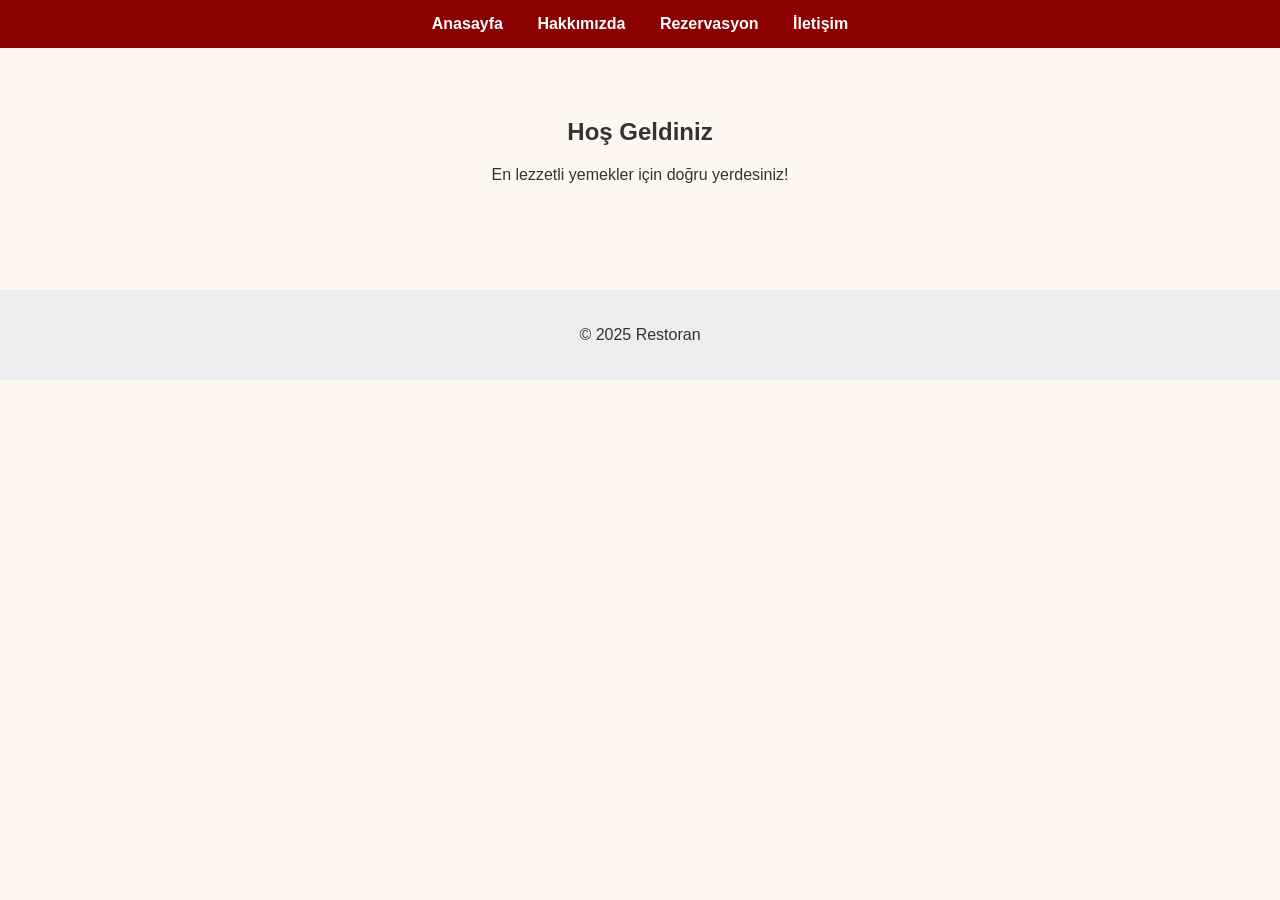
==== index.html @ ec39f627 "restoran web sitesi anasayfa da hoşgeldiniz kısmı var hakkımızda iletişim oluşturdum onun içinde düz" ====
<!DOCTYPE html>
<html lang="tr">
<head>
    <meta charset="UTF-8">
    <meta http-equiv="refresh" content="0; URL=anasayfa.html">
    <title>Restoran</title>
</head>
<body>
    <p>Yönlendiriliyorsunuz... <a href="anasayfa.html">Tıklayın</a></p>
</body>
</html>
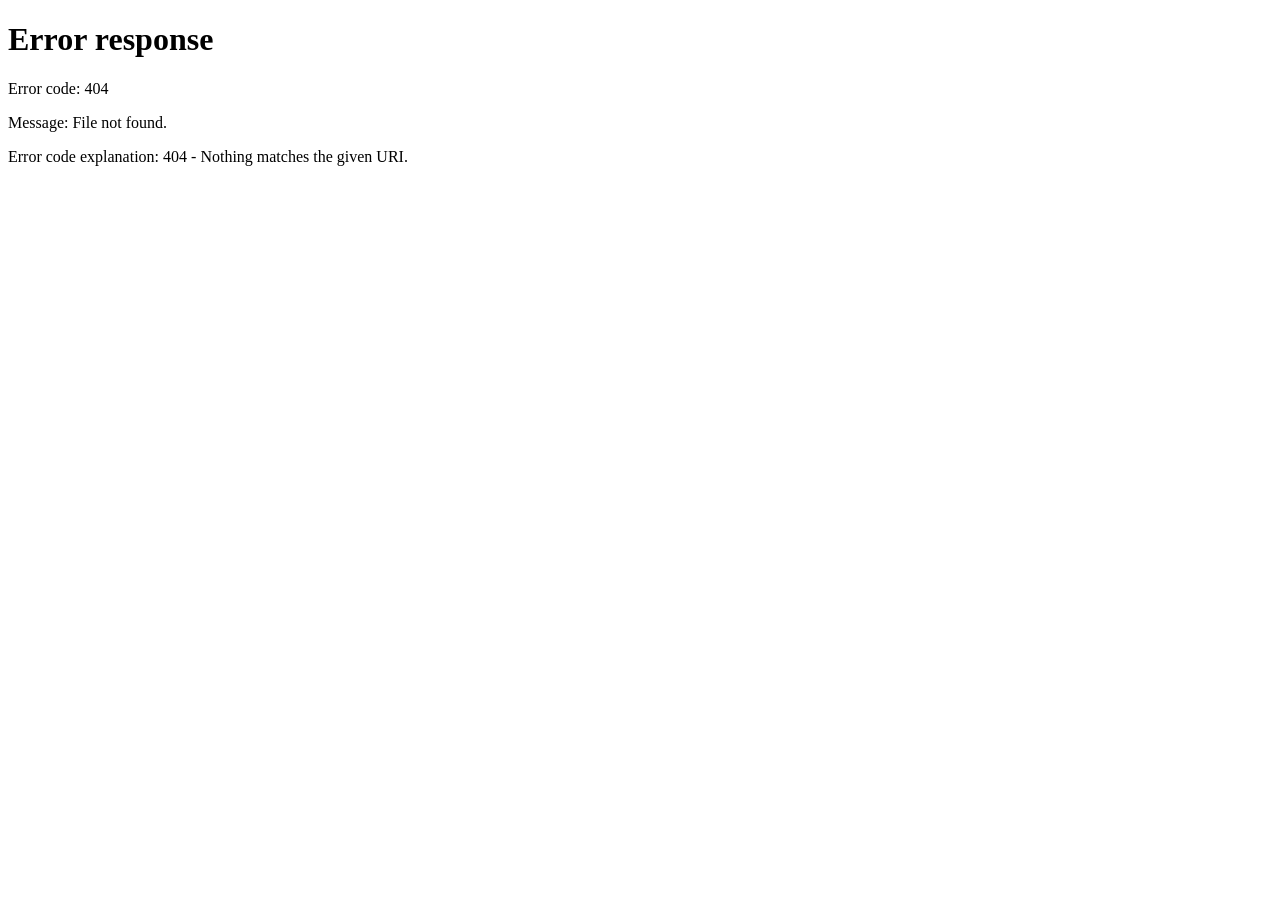
==== commit 6b66446c: "Change redirection to menu.html and improve SEO index kısmı menü kısmana atıyor ama değişiklik yapıl" ====
--- a/index.html
+++ b/index.html
@@ -1,11 +1,19 @@
 <!DOCTYPE html>
 <html lang="tr">
 <head>
-    <meta charset="UTF-8">
-    <meta http-equiv="refresh" content="0; URL=anasayfa.html">
-    <title>Restoran</title>
+  <meta charset="UTF-8">
+  <title>Restoran</title>
+
+  <!-- 0 saniyede menu.html'ye yönlendirir -->
+  <meta http-equiv="refresh" content="0; url=menu.html">
+
+  <!-- SEO için küçük dokunuş -->
+  <meta name="description" content="Restoran menü, rezervasyon ve iletişim sayfası">
 </head>
 <body>
-    <p>Yönlendiriliyorsunuz... <a href="anasayfa.html">Tıklayın</a></p>
+  <p>
+    Menüye yönlendiriliyorsunuz...
+    <a href="menu.html">Gitmezse buraya tıkla</a>
+  </p>
 </body>
-</html>+</html>
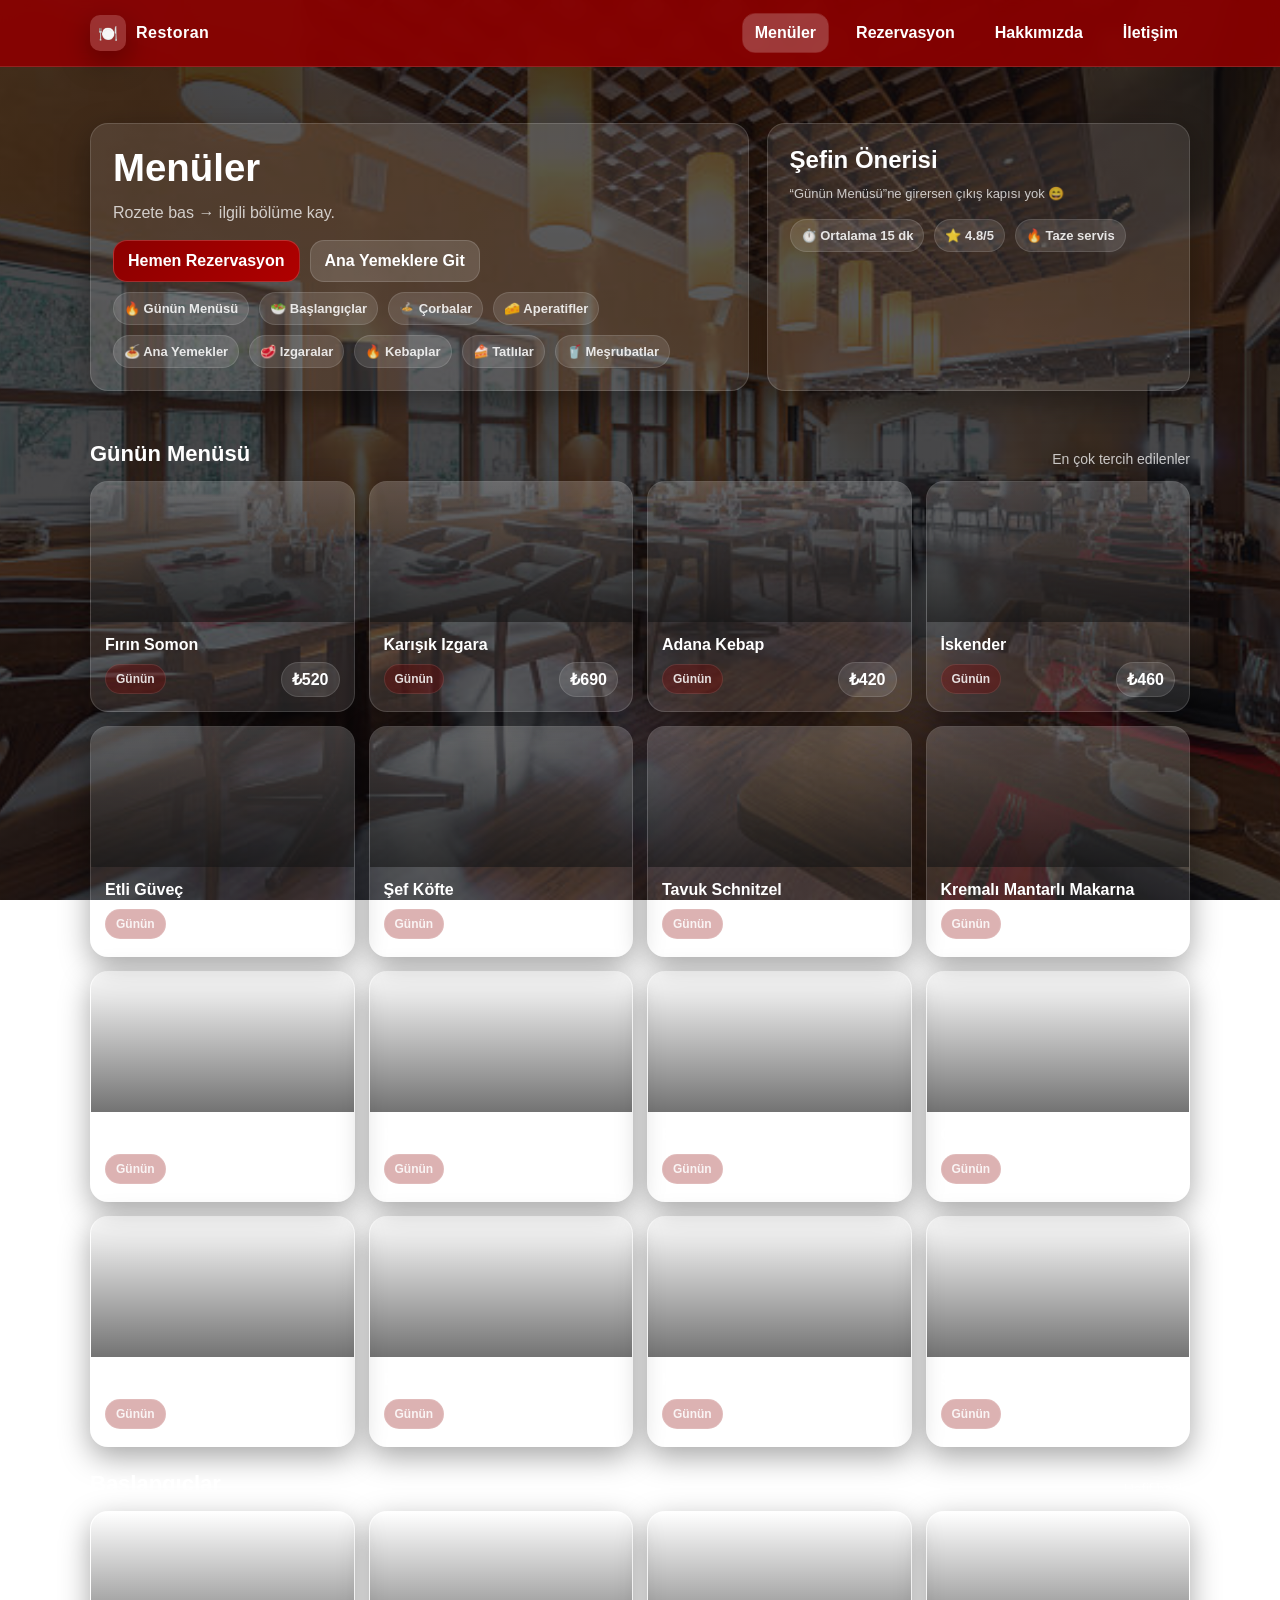
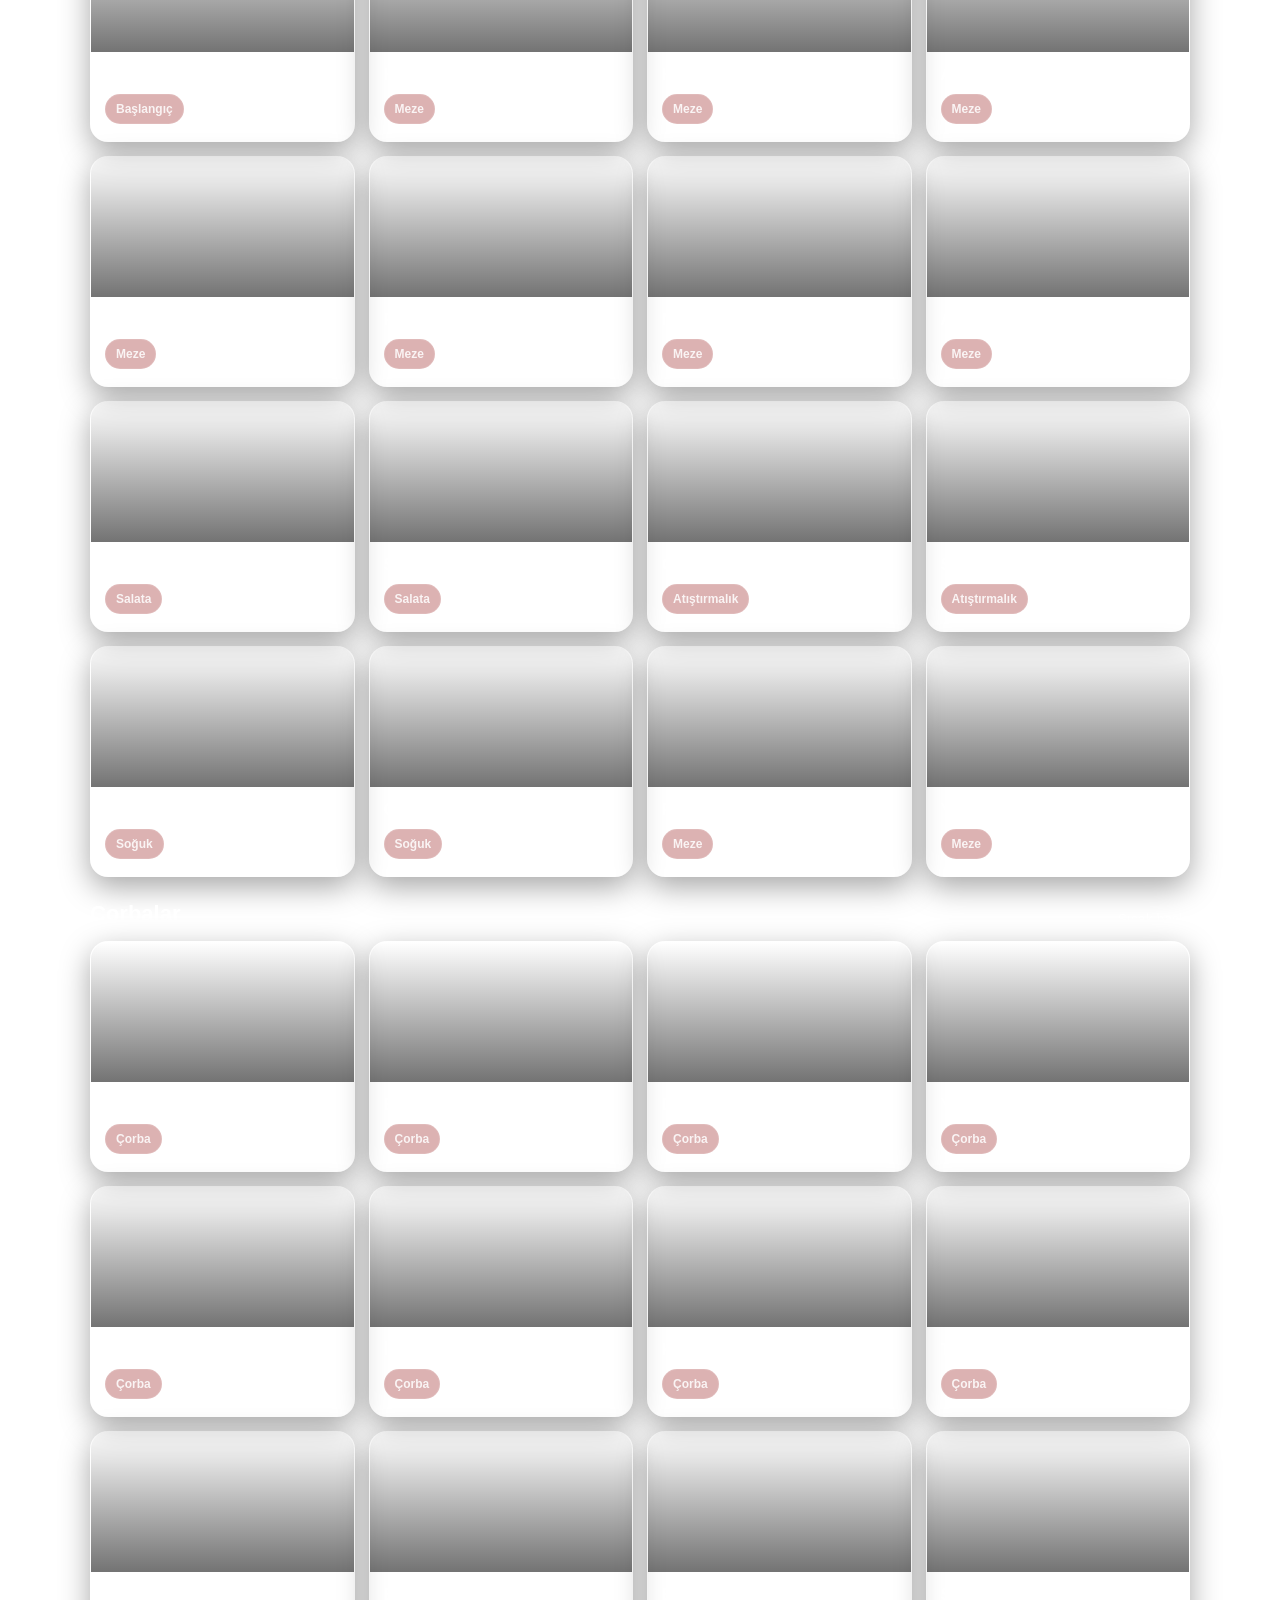
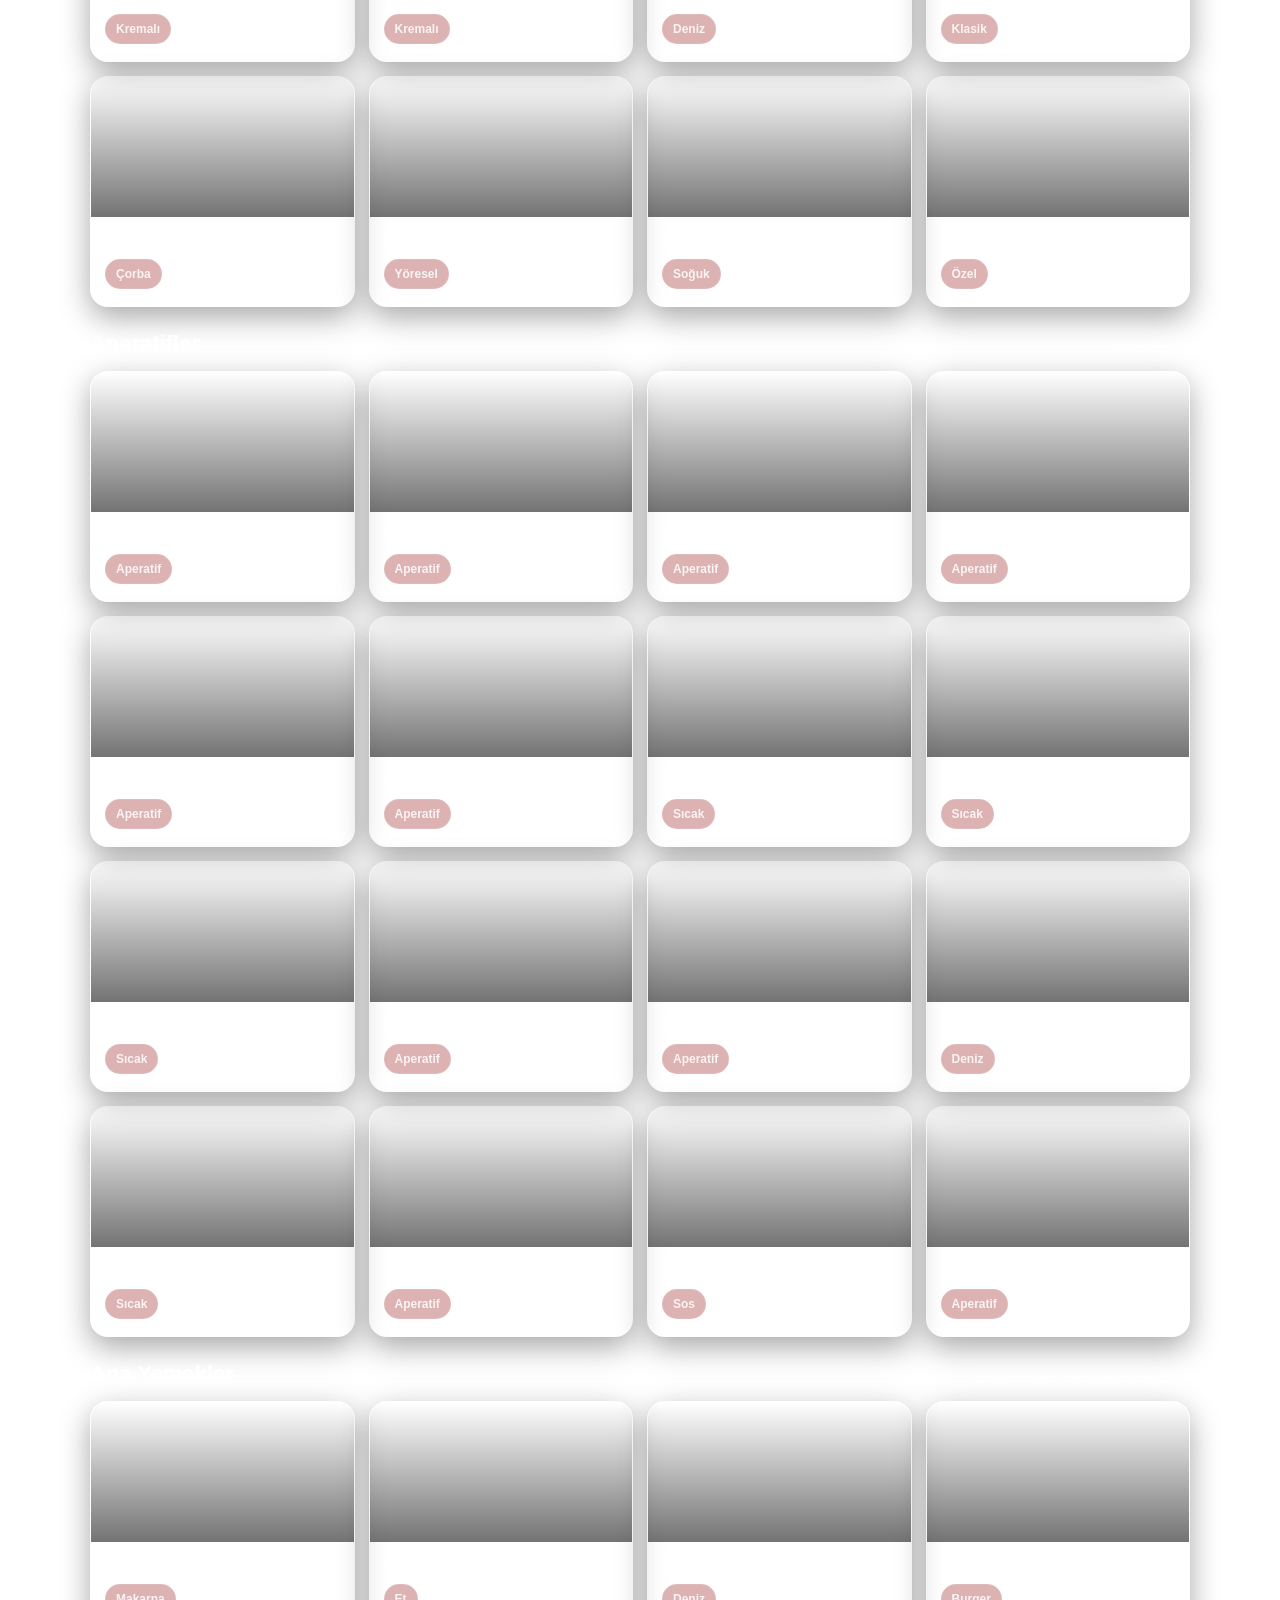
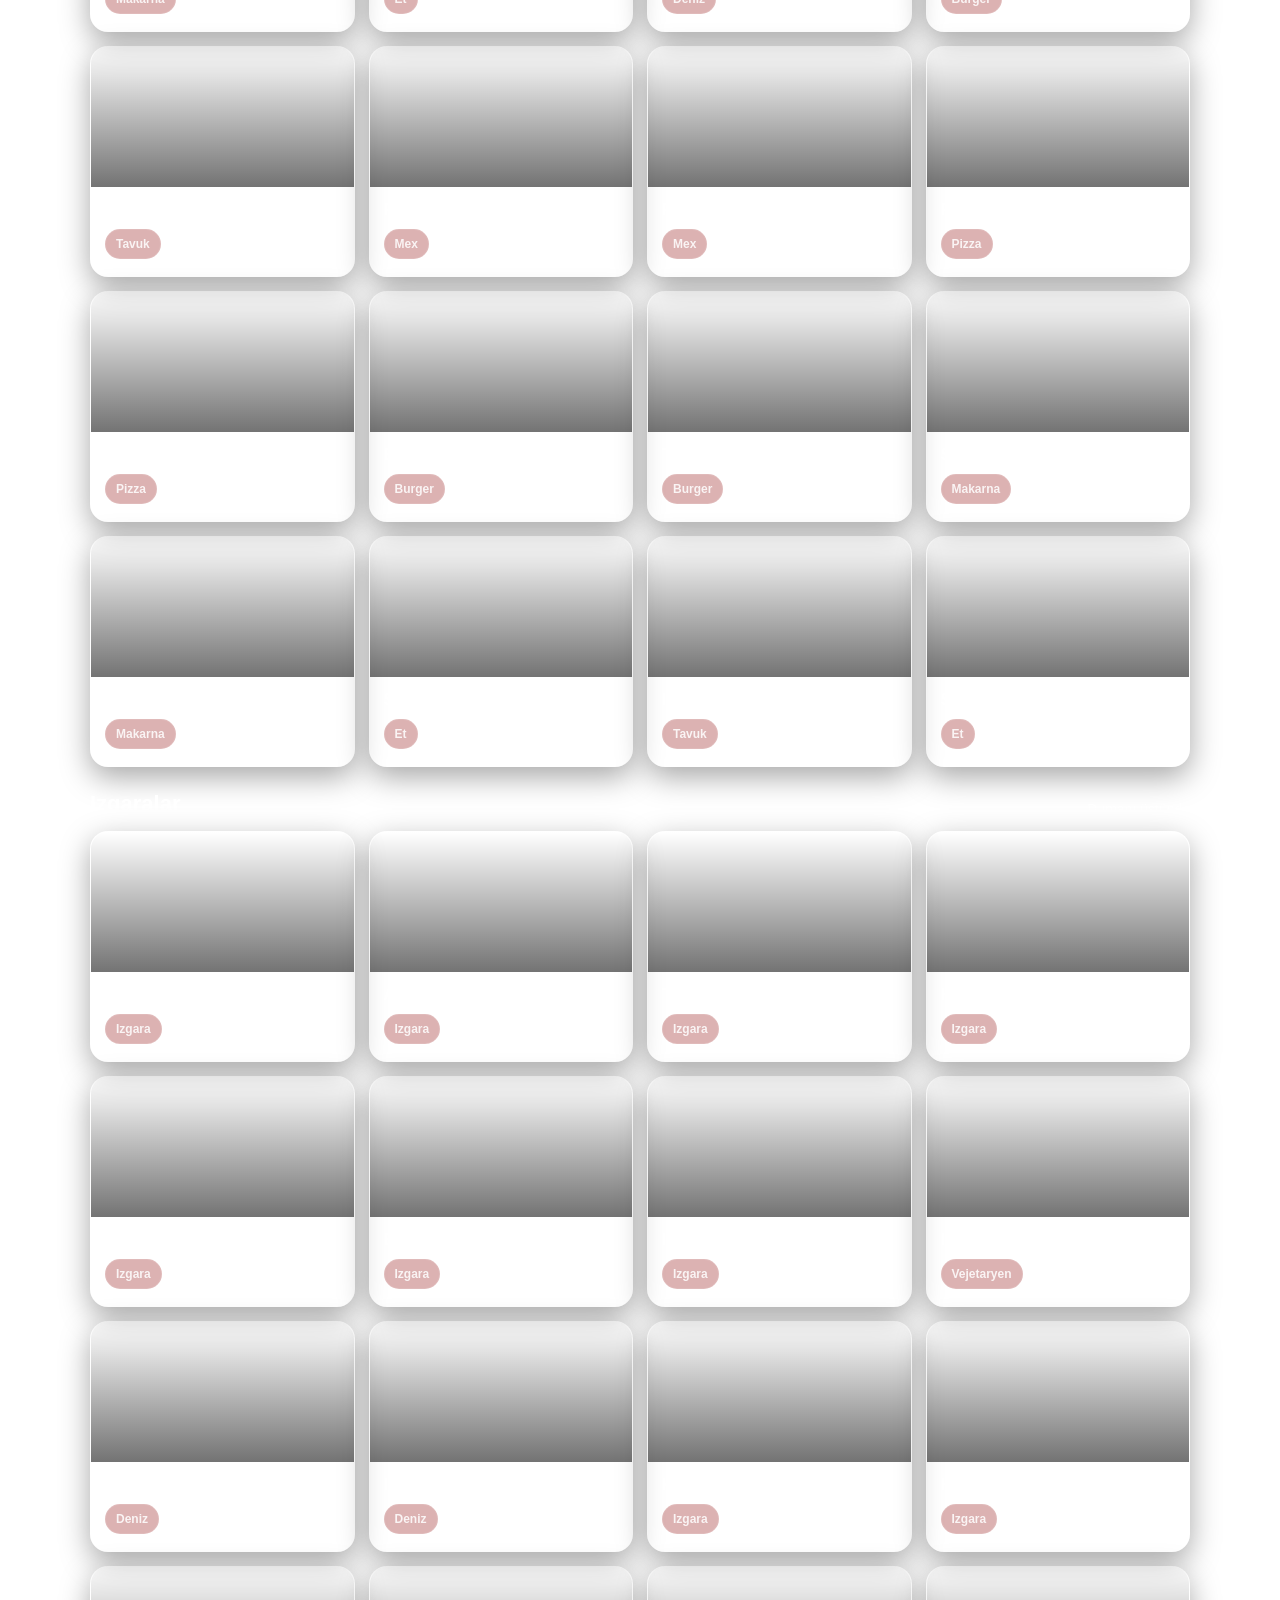
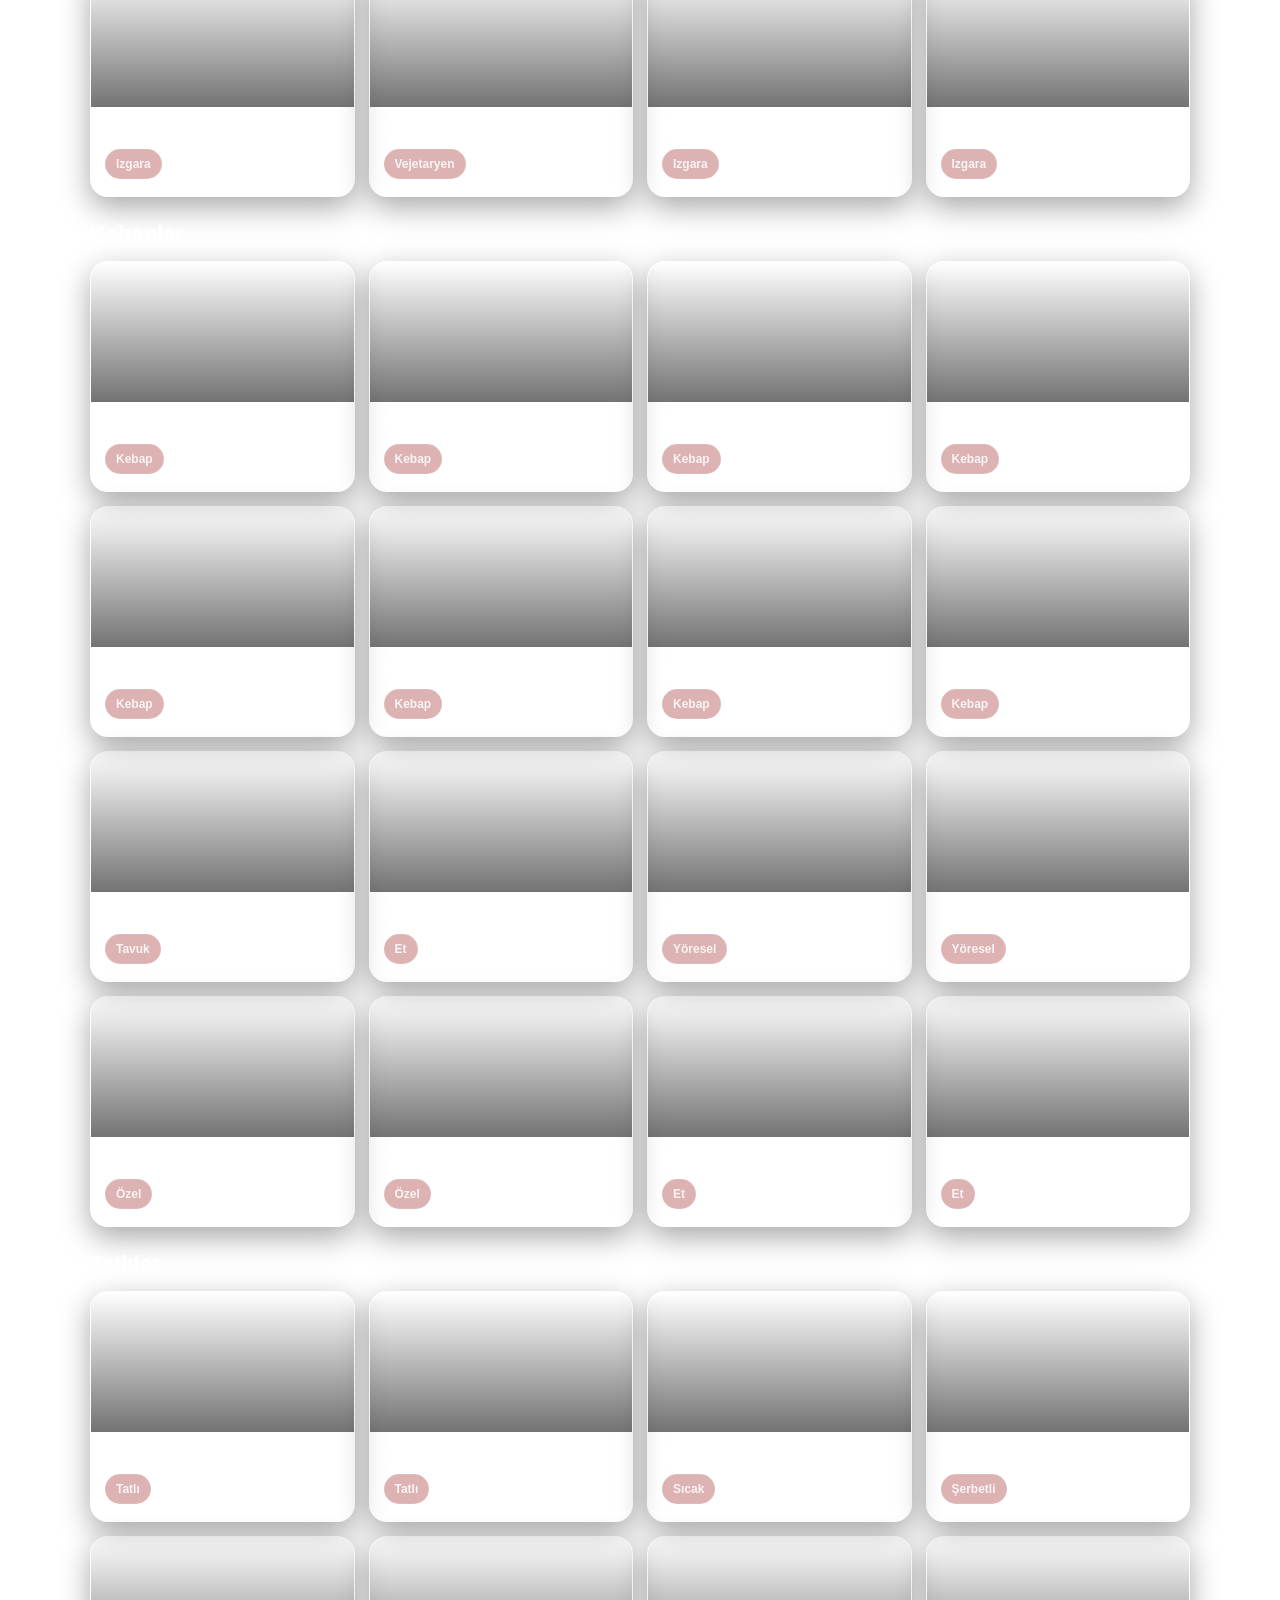
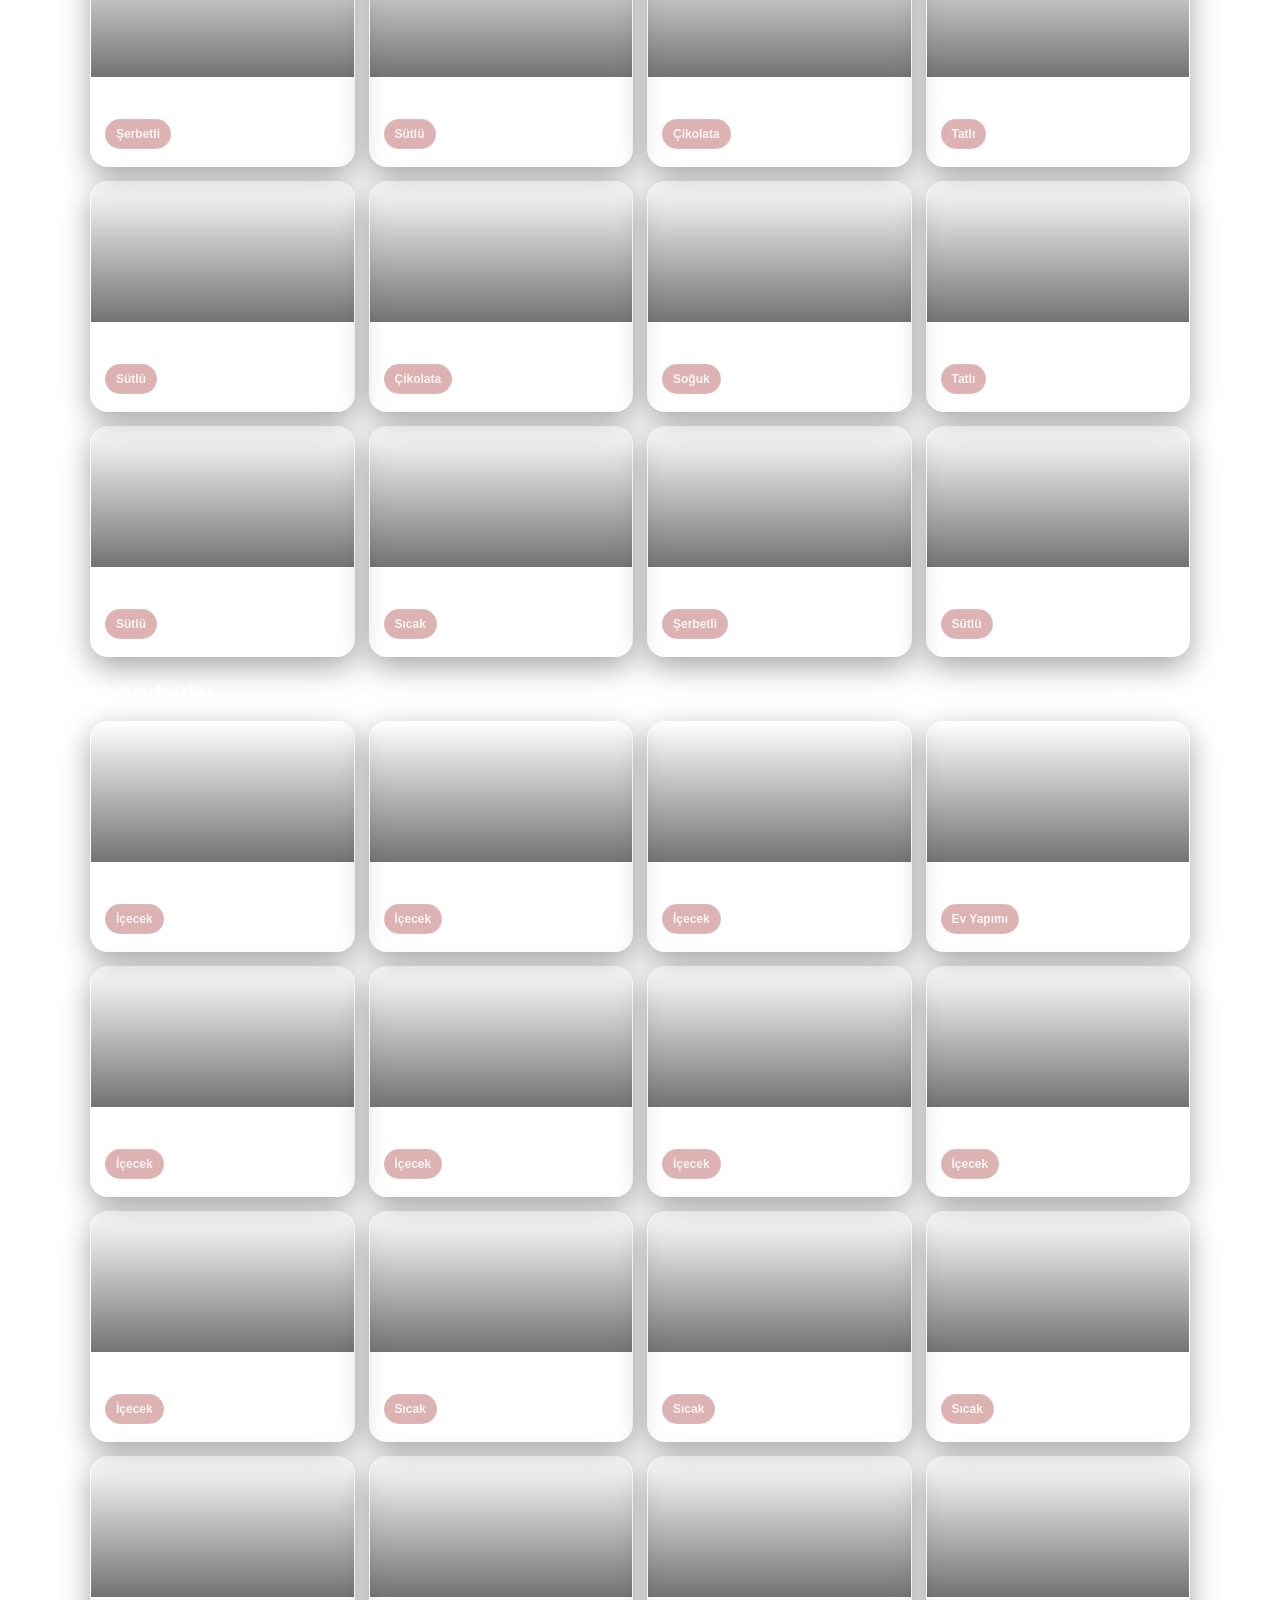
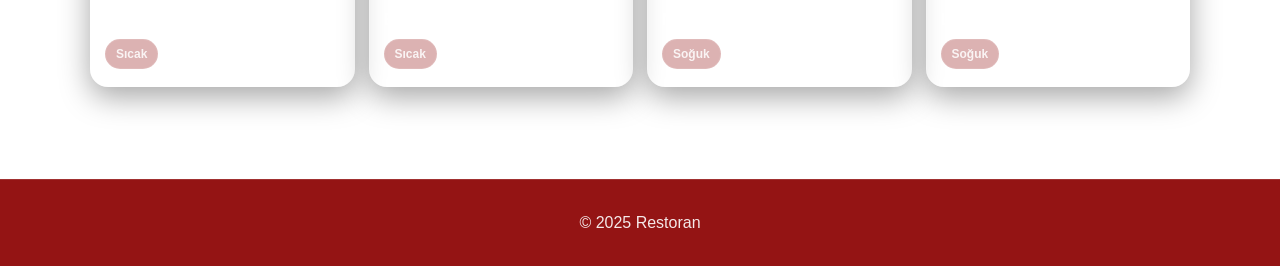
==== commit da42afc1: "Add files via upload çoğunda kod değişimi yapıldı menü kısımları eklendi kategori halinde" ====
--- a/index.html
+++ b/index.html
@@ -3,17 +3,10 @@
 <head>
   <meta charset="UTF-8">
   <title>Restoran</title>
-
-  <!-- 0 saniyede menu.html'ye yönlendirir -->
   <meta http-equiv="refresh" content="0; url=menu.html">
-
-  <!-- SEO için küçük dokunuş -->
   <meta name="description" content="Restoran menü, rezervasyon ve iletişim sayfası">
 </head>
 <body>
-  <p>
-    Menüye yönlendiriliyorsunuz...
-    <a href="menu.html">Gitmezse buraya tıkla</a>
-  </p>
+  <p>Menüye yönlendiriliyorsunuz... <a href="menu.html">Gitmezse buraya tıkla</a></p>
 </body>
 </html>
